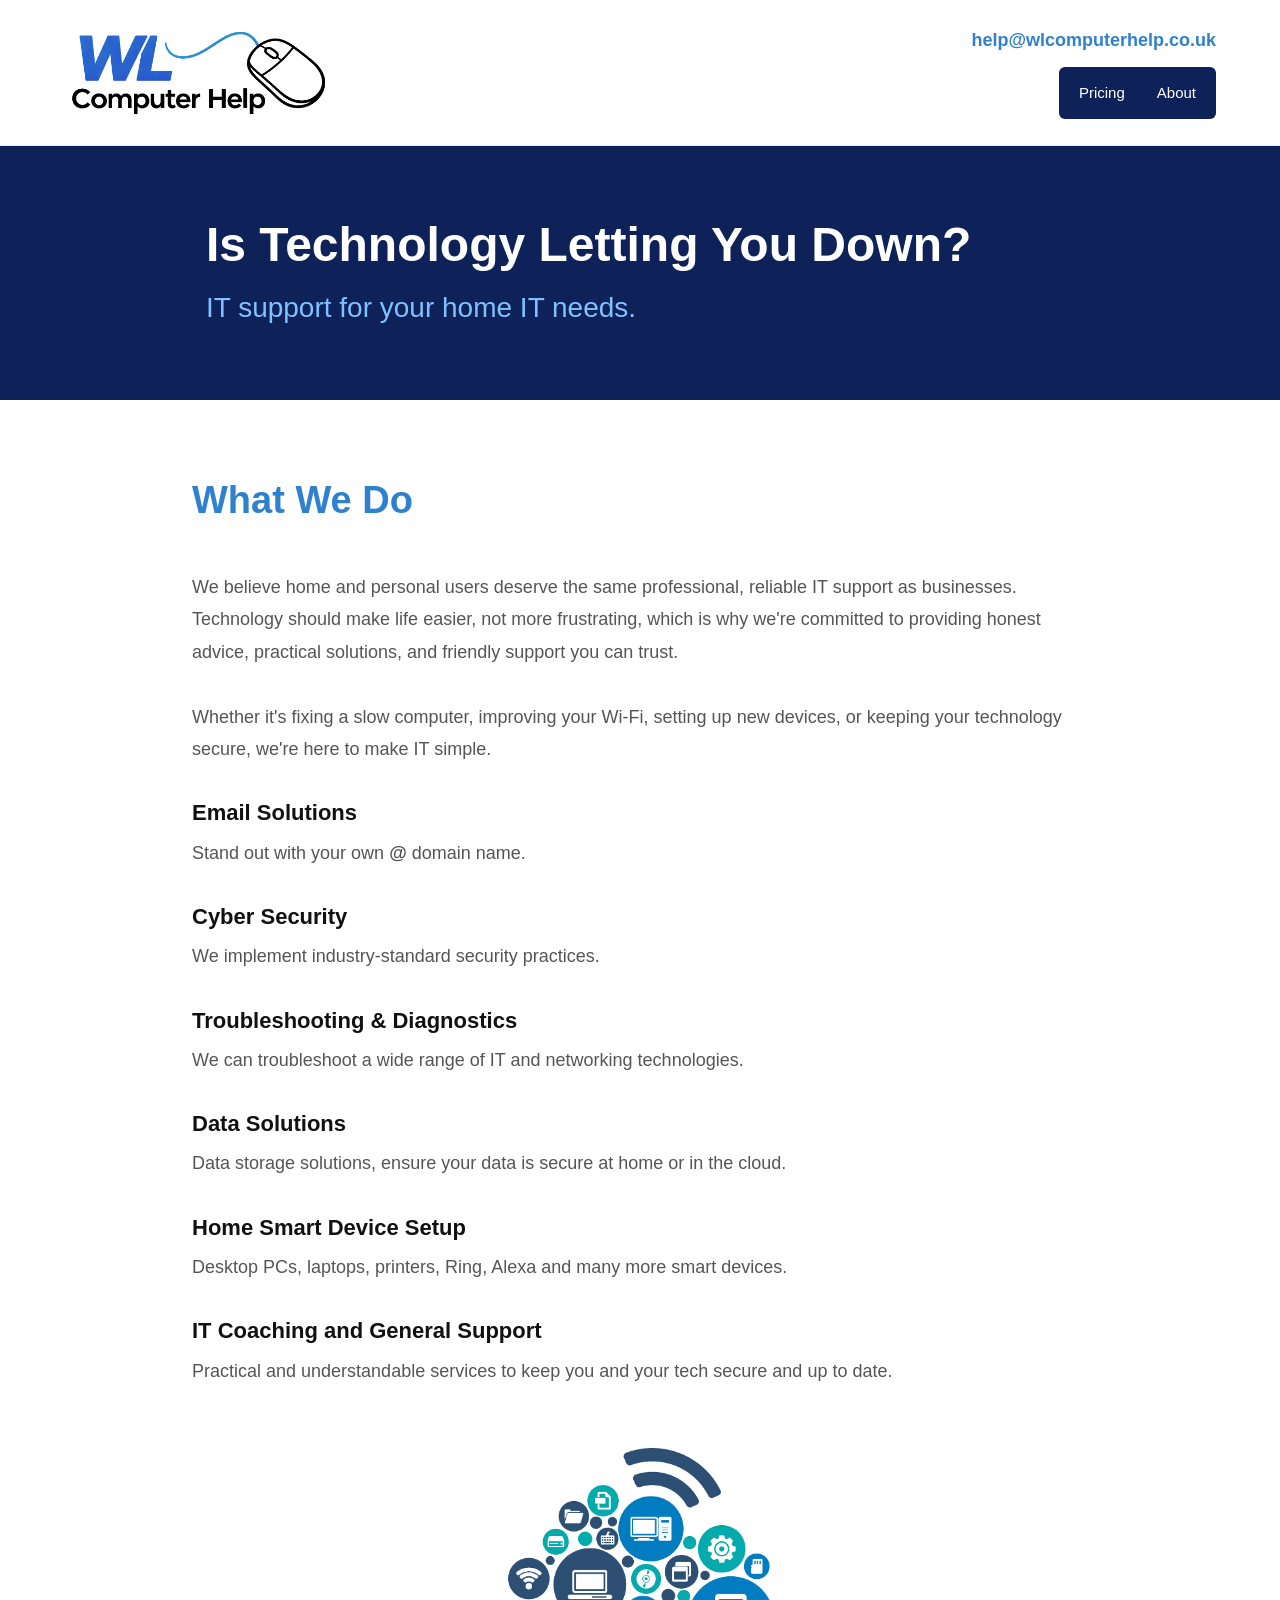
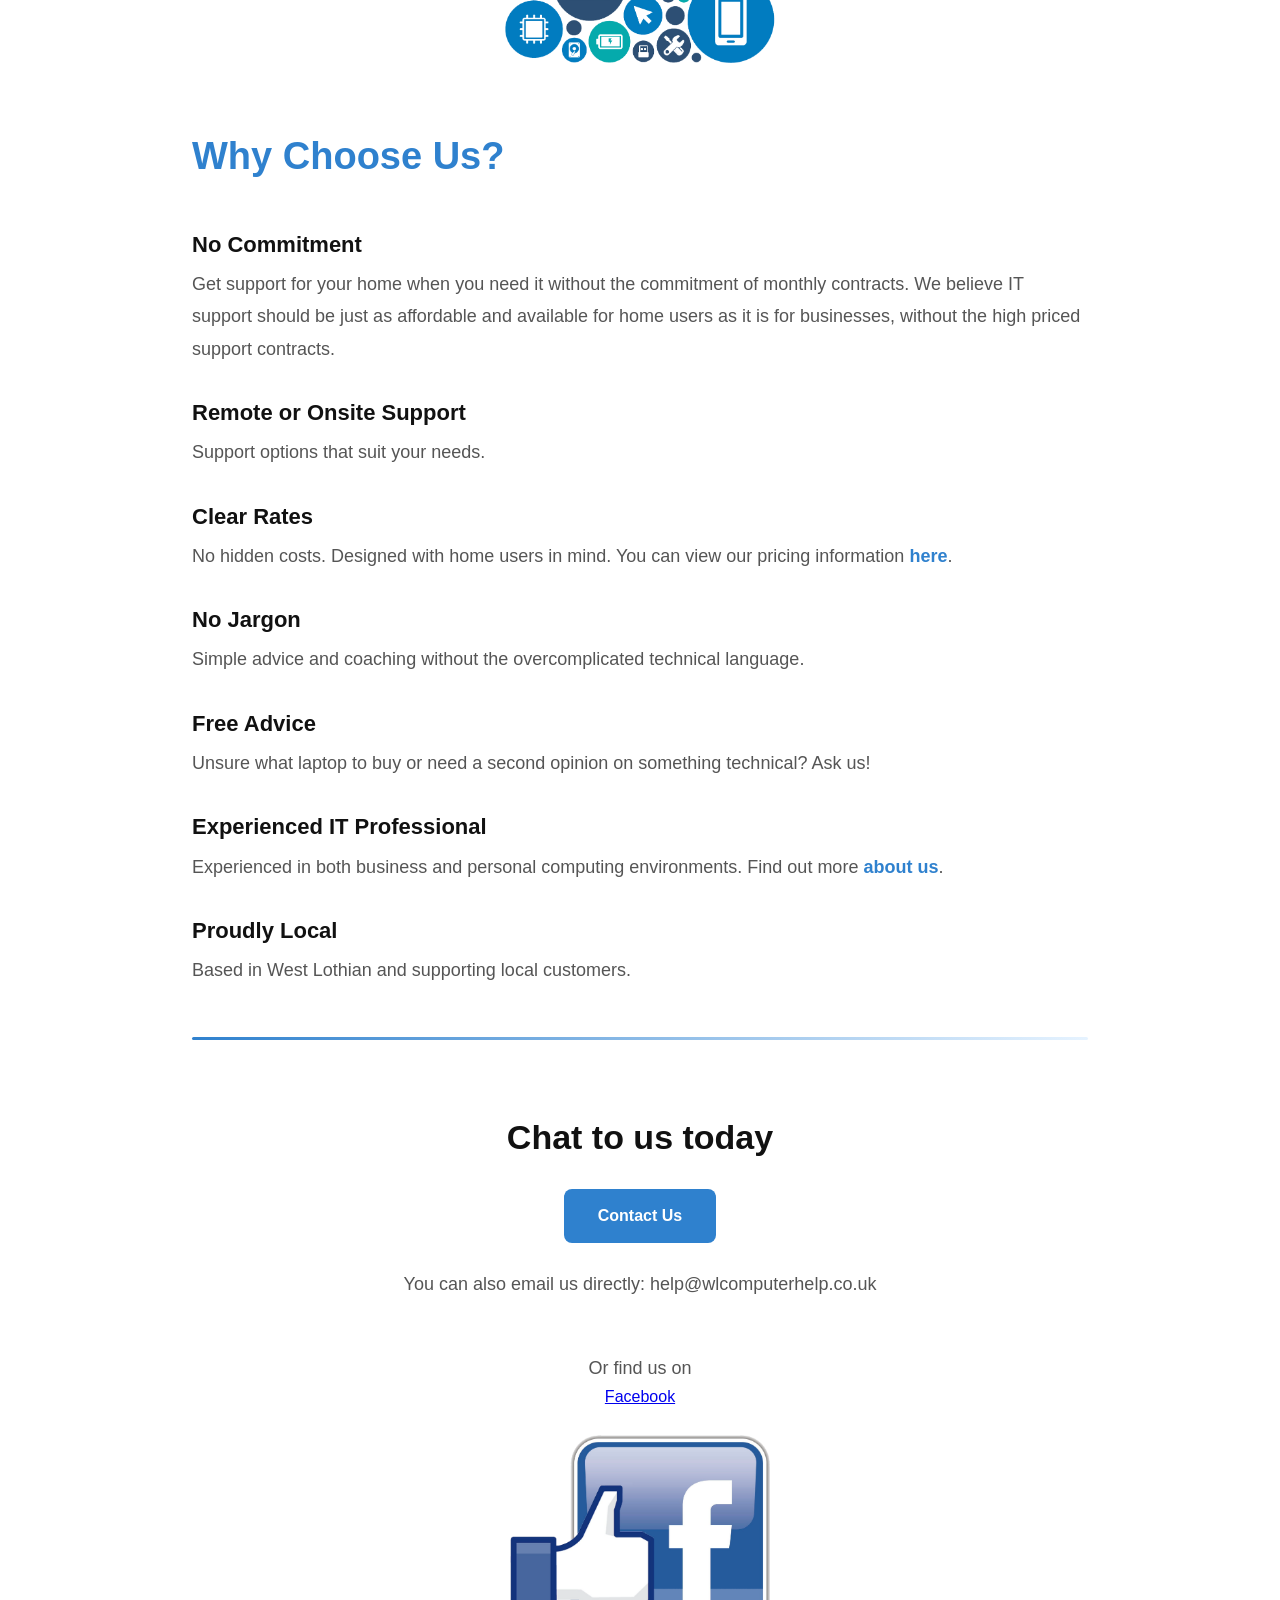
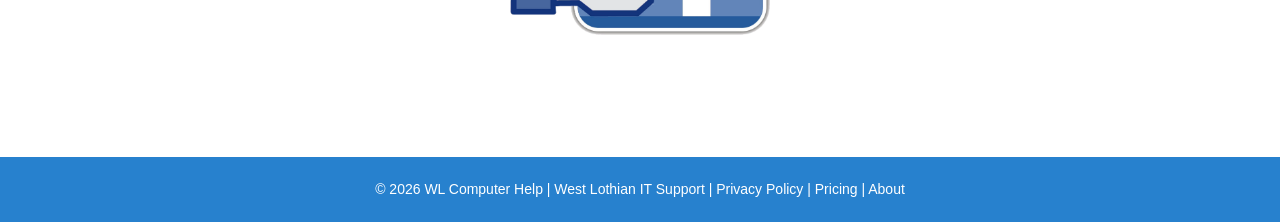
==== index.html @ 46510665 "Add files via upload" ====
<!DOCTYPE html>
<html lang="en">
<head>
    <meta charset="UTF-8">
    <meta name="viewport" content="width=device-width, initial-scale=1.0">
    <meta name="description"
content="Professional IT support, computer IT services, business email solutions, cyber security and home technology support throughout West Lothian.">
    <title>WL Computer Help | West Lothian IT Support Services</title>
    <link rel="stylesheet" href="styles.css">
</head>

<body>

<header>
    <div class="header-inner">

        <img src="wlchlogo.png"
             alt="WL Computer Help Logo"
             class="logo">

        <div class="header-contact">

            <a href="mailto:help@wlcomputerhelp.co.uk"
               class="email-link">
                help@wlcomputerhelp.co.uk
            </a>

            <nav class="main-nav" aria-label="Main navigation">
         
                <a href="pricing.html">Pricing</a>
                <a href="about.html">About</a>
          
                </a>
            </nav>

        </div>

    </div>
</header>

<section class="hero">

    <div class="hero-content">

        <h1>Is Technology Letting You Down?</h1>

        <h2>IT support for your home IT needs.</h2>

    </div>

</section>

<section class="content-section">

    <div class="content-wrap">

        <main>

            <h2 class="section-title">What We Do</h2>

<div class="service-item">
                <p>We believe home and personal users deserve the same professional, reliable IT support as businesses. Technology should make life easier, not more frustrating, which is why we're committed to providing honest advice, practical solutions, and friendly support you can trust. <br><br>

Whether it's fixing a slow computer, improving your Wi-Fi, setting up new devices, or keeping your technology secure, we're here to make IT simple.</p>
            </div>

            
            <div class="service-item">
                <h3>Email Solutions</h3>
                <p>Stand out with your own <b>@</b> domain name.</p>
            </div>

            <div class="service-item">
                <h3>Cyber Security</h3>
                <p>We implement industry-standard security practices.</p>
            </div>

            <div class="service-item">
                <h3>Troubleshooting & Diagnostics</h3>
                <p>We can troubleshoot a wide range of IT and networking technologies.</p>
            </div>

            <div class="service-item">
                <h3>Data Solutions</h3>
                <p>Data storage solutions, ensure your data is secure at home or in the cloud.</p>
            </div>

            <div class="service-item">
                <h3>Home Smart Device Setup</h3>
                <p>Desktop PCs, laptops, printers, Ring, Alexa and many more smart devices.</p>
            </div>

            <div class="service-item">
                <h3>IT Coaching and General Support</h3>
                <p>Practical and understandable services to keep you and your tech secure and up to date.</p>
            </div>

            <img src="icons.png"
                 alt="Various technology icons"
                 class="centre-image">

            <h2 class="section-title">Why Choose Us?</h2>

            <div class="service-item">
                <h3>No Commitment</h3>
                <p>Get support for your home when you need it without the commitment of monthly contracts. We believe IT support should be just as affordable and available for home users as it is for businesses, without the high priced support contracts.</p>
            </div>

            <div class="service-item">
                <h3>Remote or Onsite Support</h3>
                <p>Support options that suit your needs.</p>
            </div>

            <div class="service-item">
                <h3>Clear Rates</h3>
                <p>No hidden costs. Designed with home users in mind. You can view our pricing information <a href="pricing.html" style="text-decoration: none; font-weight: bold; color: #2f81ce;">here</a>.</p>
            </div>

            <div class="service-item">
                <h3>No Jargon</h3>
                <p>Simple advice and coaching without the overcomplicated technical language.</p>
            </div>

            <div class="service-item">
                <h3>Free Advice</h3>
                <p>Unsure what laptop to buy or need a second opinion on something technical? Ask us!</p>
            </div>

            <div class="service-item">
                <h3>Experienced IT Professional</h3>
                <p>Experienced in both business and personal computing environments. Find out more <a href="about.html" style="text-decoration: none; font-weight: bold; color: #2f81ce;">about us</a>.</p>
            </div>

            <div class="service-item">
                <h3>Proudly Local</h3>
                <p>Based in West Lothian and supporting local customers.</p>
            </div>

            <hr class="gradient">

            <div class="cta-box">

                <h2>Chat to us today</h2>

                <a href="https://forms.cloud.microsoft/e/CEXm6VhERg"
                   class="cta-button">
                    Contact Us
                </a>
                <br><br>
                <p>You can also email us directly: help@wlcomputerhelp.co.uk</p>
                <br><br>
                <p>Or find us on </p><a href="https://www.facebook.com/share/1EA4P9rFLn/">Facebook</a></p>
                <br>
                <a href="https://www.facebook.com/share/1EA4P9rFLn/"><img style="width:30%;" src="fb_logo.png"></a>
                <br>

            </div>

            

        </main>

    </div>

</section>

<footer>
    <p>
        &copy; 2026 WL Computer Help |
        West Lothian IT Support |
        <a href="privacy.html">Privacy Policy</a> | <a href="pricing.html">Pricing</a> | <a href="about.html">About</a>
    </p>
</footer>

</body>
</html>
---- styles.css ----
/* RESET */

* {
    margin: 0;
    padding: 0;
    box-sizing: border-box;
}

/* BODY */

body {
    font-family: -apple-system, BlinkMacSystemFont,
                 "Segoe UI", Roboto, Helvetica, Arial, sans-serif;
    background: #0e2259;
    color: #333;
    line-height: 1.6;
}

/* HEADER */

header {
    background: #ffffff;
    border-bottom: 1px solid #ececec;
}

.header-inner {
    width: 90%;
    max-width: 1400px;
    margin: 0 auto;
    padding: 24px 0;

    display: flex;
    justify-content: space-between;
    align-items: center;
}

.logo {
    width: 270px;
    max-width: 100%;
}

.email-link {
    color: #2f81ce;
    text-decoration: none;
    font-size: 18px;
    font-weight: 600;
}

.email-link:hover {
    text-decoration: underline;
}

/* HEADER CONTACT AND NAVIGATION */

.header-contact {
    display: flex;
    flex-direction: column;
    align-items: flex-end;
    gap: 12px;
}

.main-nav {
    display: flex;
    justify-content: flex-end;
    align-items: center;
    gap: 4px;
    background: #0e2259;
    padding: 6px;
    border-radius: 6px;
}

.main-nav a {
    display: block;
    color: #ffffff;
    text-decoration: none;
    padding: 8px 14px;
    font-size: 15px;
    font-weight: 500;
    border-radius: 4px;
    transition: background 0.2s ease;
}

.main-nav a:hover {
    background: #2781ce;
}

/* MOBILE NAVIGATION */

@media (max-width: 768px) {

    .header-inner {
        width: 100%;
        padding: 20px 0 0;
        flex-direction: column;
        gap: 15px;
        text-align: center;
    }

    .header-contact {
        width: 100%;
        align-items: center;
        gap: 12px;
    }

    .email-link {
        font-size: 16px;
        overflow-wrap: anywhere;
    }

    .main-nav {
        width: 100%;
        flex-direction: column;
        align-items: stretch;
        gap: 0;
        padding: 0;
        background: #eeeeee;
        border-radius: 0;
    }

    .main-nav a {
        width: 100%;
        text-align: center;
        color: #111111;
        background: #eeeeee;
        padding: 12px 16px;
        border-radius: 0;
        border-top: 1px solid #dddddd;
        font-size: 16px;
    }

    .main-nav a:hover {
        background: #dddddd;
    }

    .hero {
        padding: 50px 20px;
    }

    .hero-content,
    .content-wrap {
        width: 92%;
    }

    .hero h1 {
        font-size: 34px;
    }

    .hero h2 {
        font-size: 22px;
    }

    .section-title {
        font-size: 30px;
    }

    h3 {
        font-size: 20px;
    }

    p {
        font-size: 17px;
    }

    .cta-box h2 {
        font-size: 28px;
    }

    .logo {
        width: 220px;
    }
}

/* HERO */

.hero {
    padding: 70px 20px;
}

.hero-content {
    width: 70%;
    max-width: 1200px;
    margin: 0 auto;
}

.hero h1 {
    color: #ffffff;
    font-size: 48px;
    font-weight: 700;
    line-height: 1.2;
    margin-bottom: 12px;
}

.hero h2 {
    color: #7fc1ff;
    font-size: 28px;
    font-weight: 500;
}

/* CONTENT SECTION */

.content-section {
    width: 100%;
    background: #ffffff;
    padding: 70px 0;
}

.content-wrap {
    width: 70%;
    max-width: 1200px;
    margin: 0 auto;
}

main {
    max-width: 950px;
}

/* HEADINGS */

.section-title {
    color: #2f81ce;
    font-size: 38px;
    font-weight: 700;
    margin-bottom: 40px;
}

h3 {
    font-size: 22px;
    font-weight: 600;
    color: #111;
    margin-bottom: 6px;
}

p {
    font-size: 18px;
    color: #555;
    line-height: 1.8;
}

/* SERVICE BLOCKS */

.service-item {
    margin-bottom: 30px;
}

/* IMAGES */

.centre-image {
    width: 300px;
    display: block;
    margin: 50px auto;
}

/* DIVIDER */

hr.gradient {
    height: 3px;
    border: none;
    border-radius: 6px;
    background: linear-gradient(
        90deg,
        #2f81ce 0%,
        #e6f3ff 100%
    );
    margin: 50px 0;
}

/* CTA */

.cta-box {
    text-align: center;
    padding: 20px 0 40px;
}

.cta-box h2 {
    color: #111;
    font-size: 34px;
    margin-bottom: 25px;
}

.cta-button {
    display: inline-block;
    background: #2f81ce;
    color: #ffffff;
    text-decoration: none;
    padding: 14px 34px;
    border-radius: 8px;
    font-weight: 600;
    transition: 0.25s ease;
}

.cta-button:hover {
    background: #1f6cb5;
}

/* FOOTER */

footer {
    background: #2781ce;
    color: #ffffff;
    text-align: center;
    padding: 20px;
}

footer p {
    color: #ffffff;
    font-size: 14px;
}

footer a {
    color: #ffffff;
    text-decoration: none;
}

footer a:hover {
    text-decoration: underline;
}

/* MOBILE */

@media (max-width: 768px) {

    .header-inner {
        flex-direction: column;
        gap: 15px;
        text-align: center;
    }

    .hero {
        padding: 50px 20px;
    }

    .hero-content,
    .content-wrap {
        width: 92%;
    }

    .hero h1 {
        font-size: 34px;
    }

    .hero h2 {
        font-size: 22px;
    }

    .section-title {
        font-size: 30px;
    }

    h3 {
        font-size: 20px;
    }

    p {
        font-size: 17px;
    }

    .cta-box h2 {
        font-size: 28px;
    }

    .logo {
        width: 220px;
    }
}
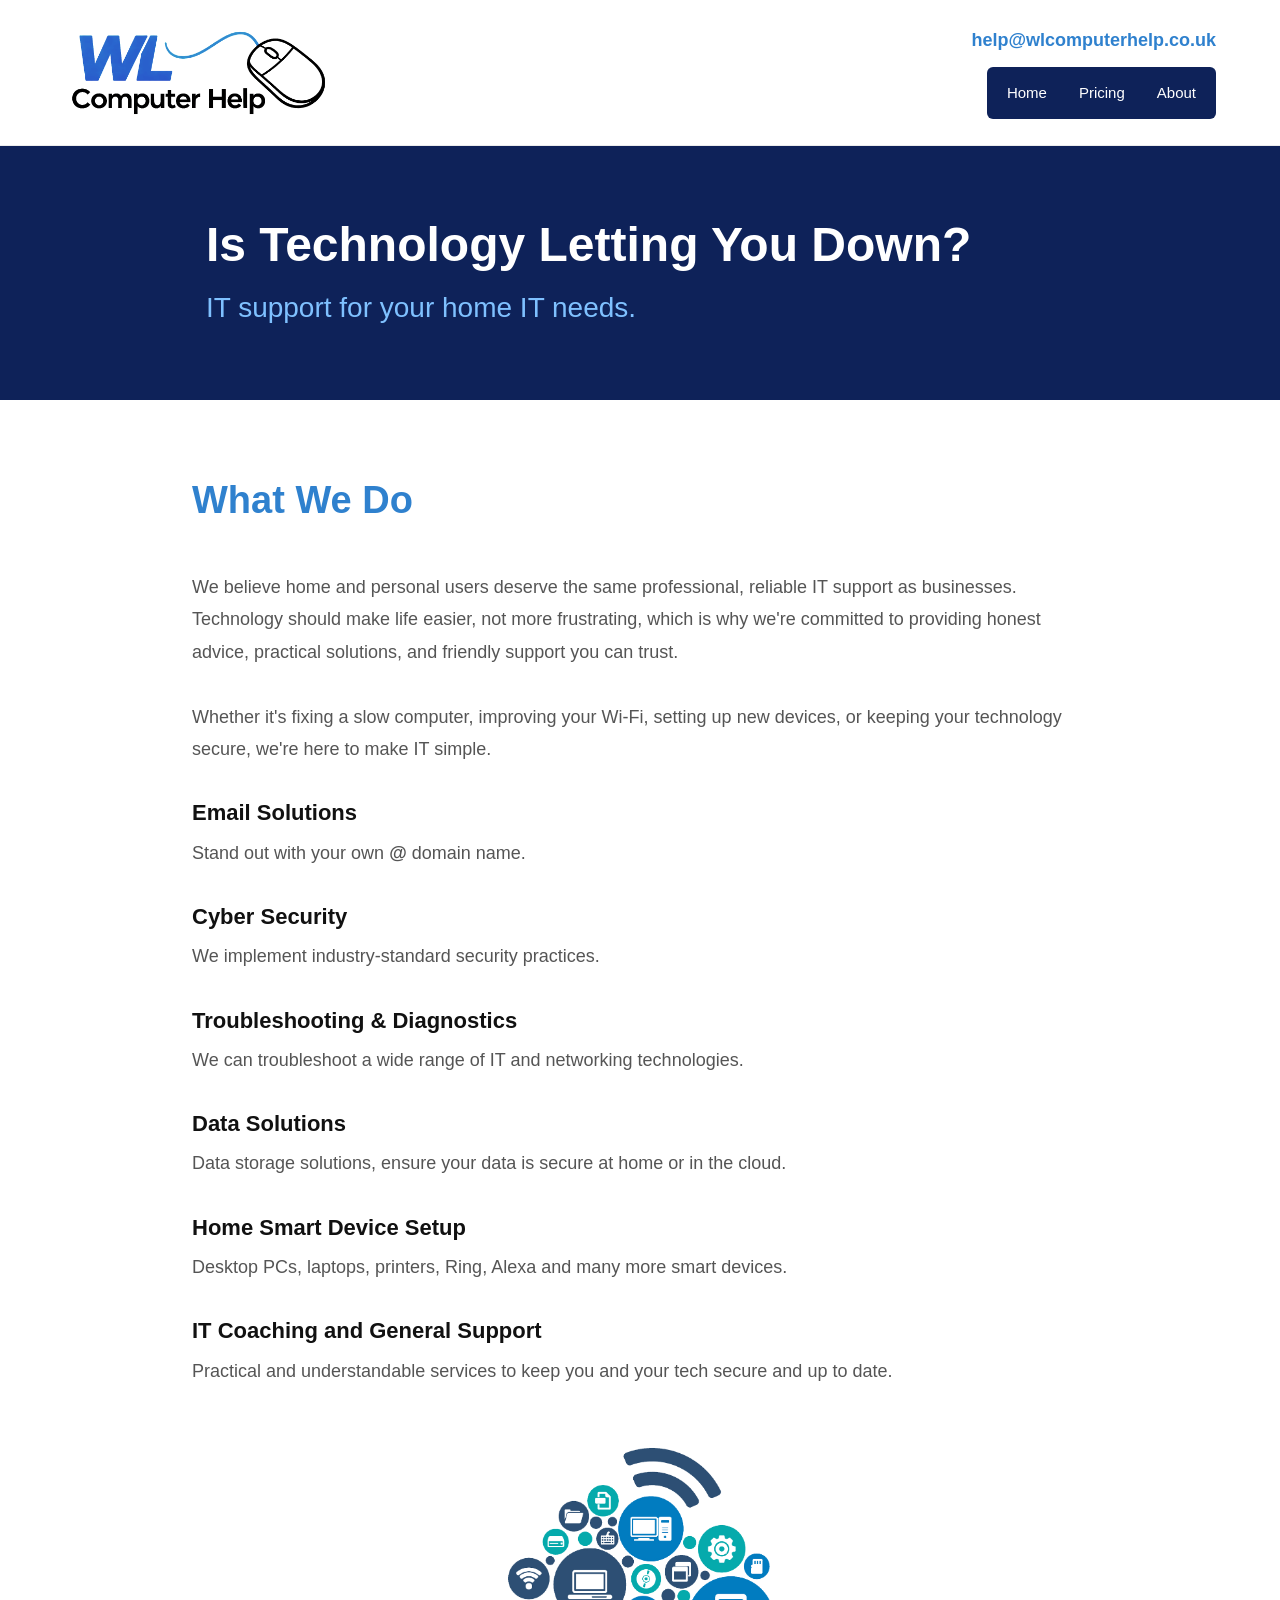
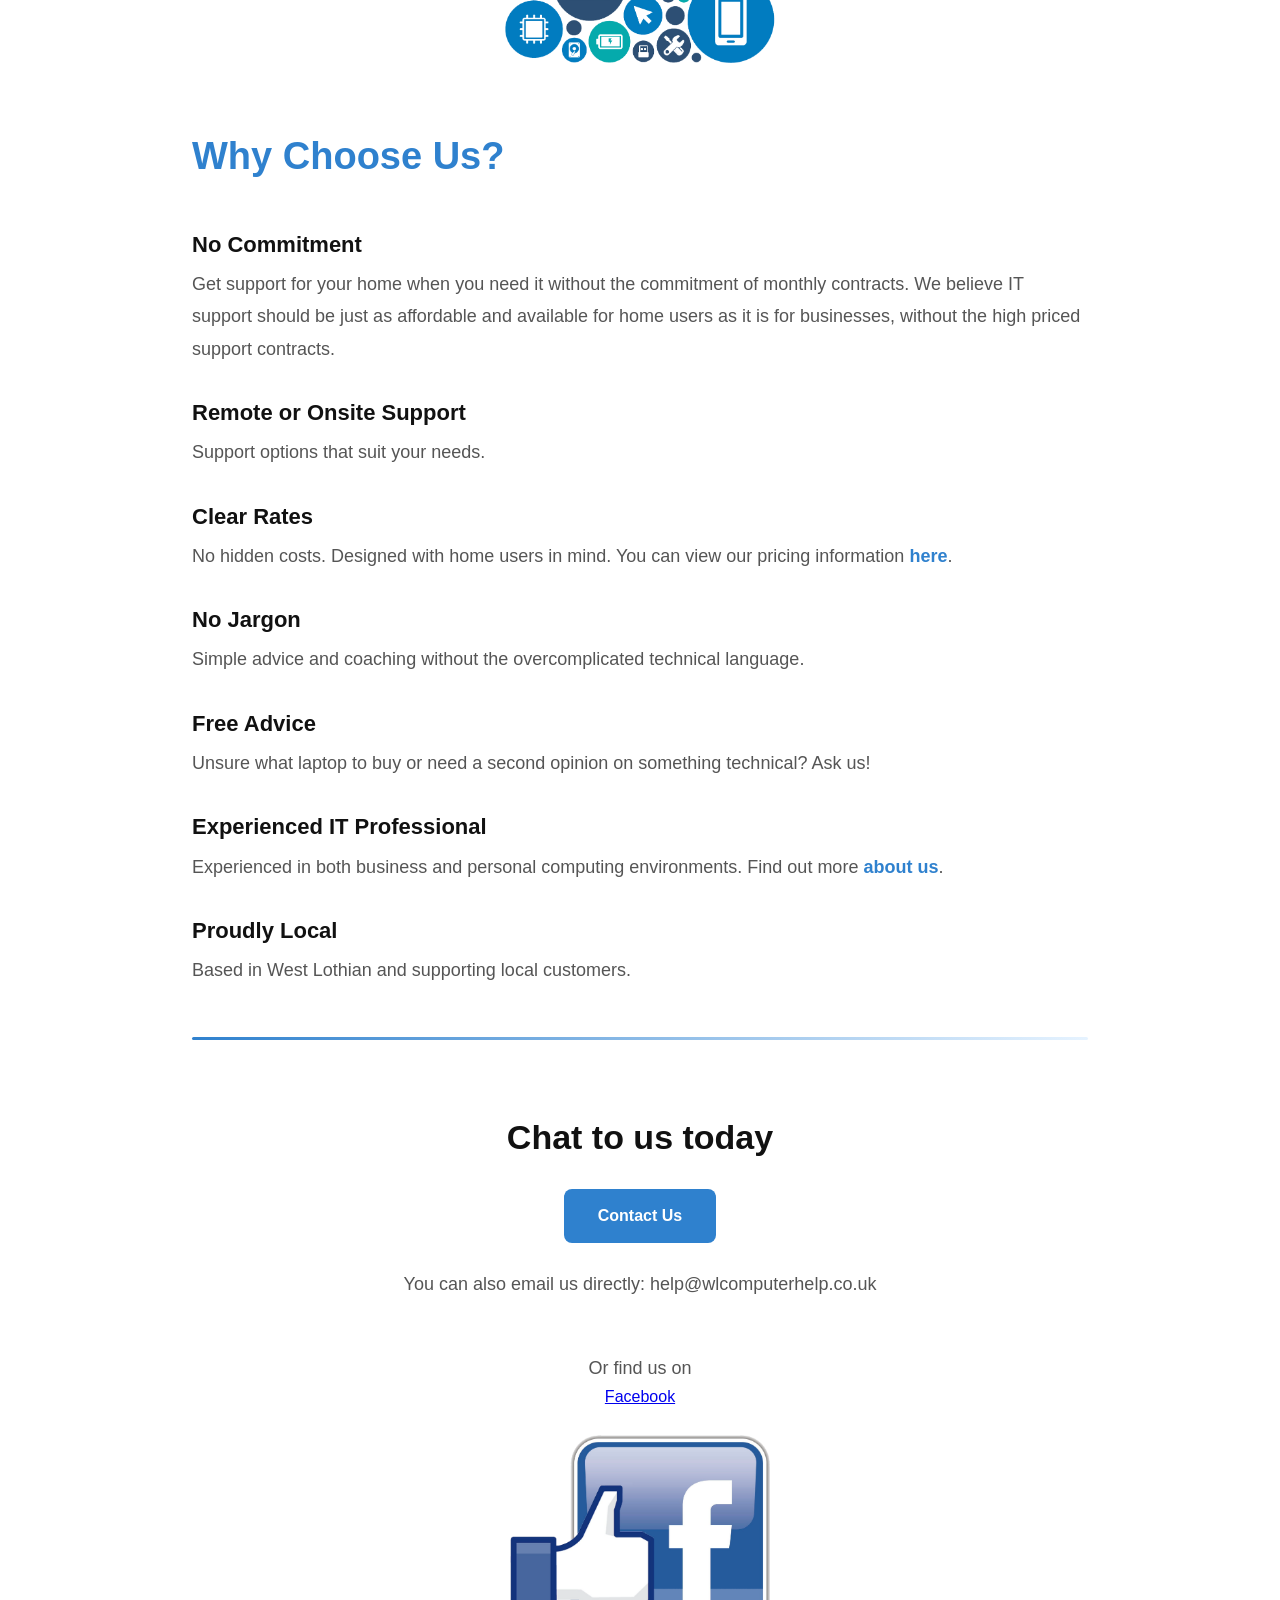
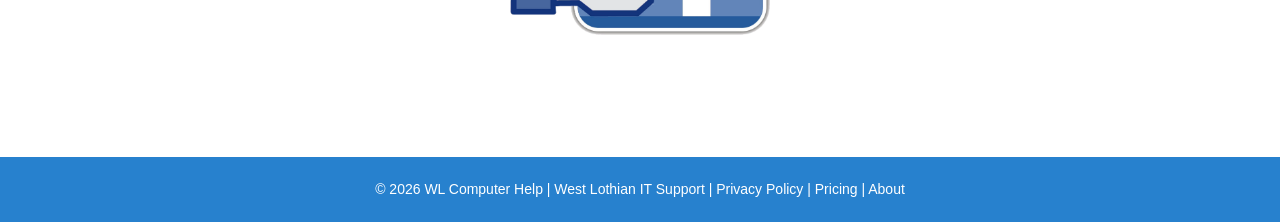
==== commit ee599b02: "Update index.html" ====
--- a/index.html
+++ b/index.html
@@ -26,7 +26,7 @@
             </a>
 
             <nav class="main-nav" aria-label="Main navigation">
-         
+                <a href="index.html">Home</a>
                 <a href="pricing.html">Pricing</a>
                 <a href="about.html">About</a>
           
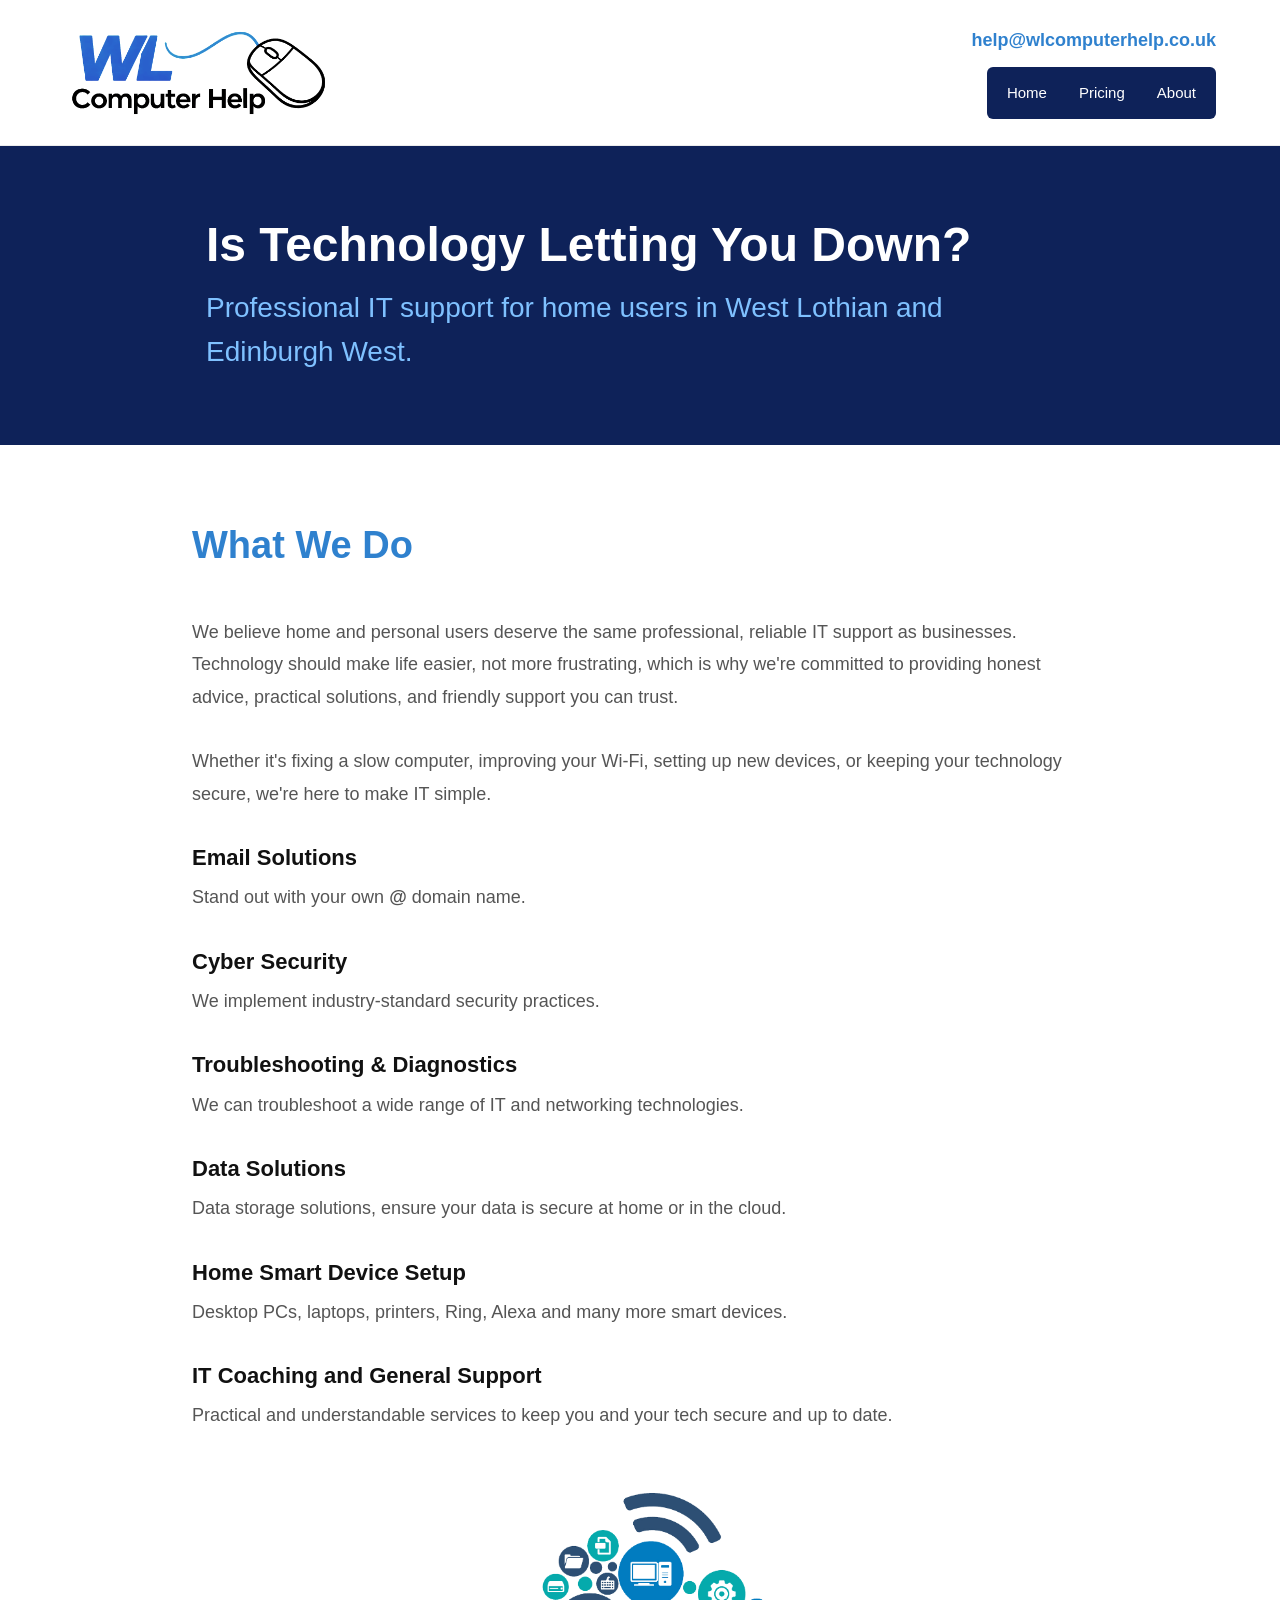
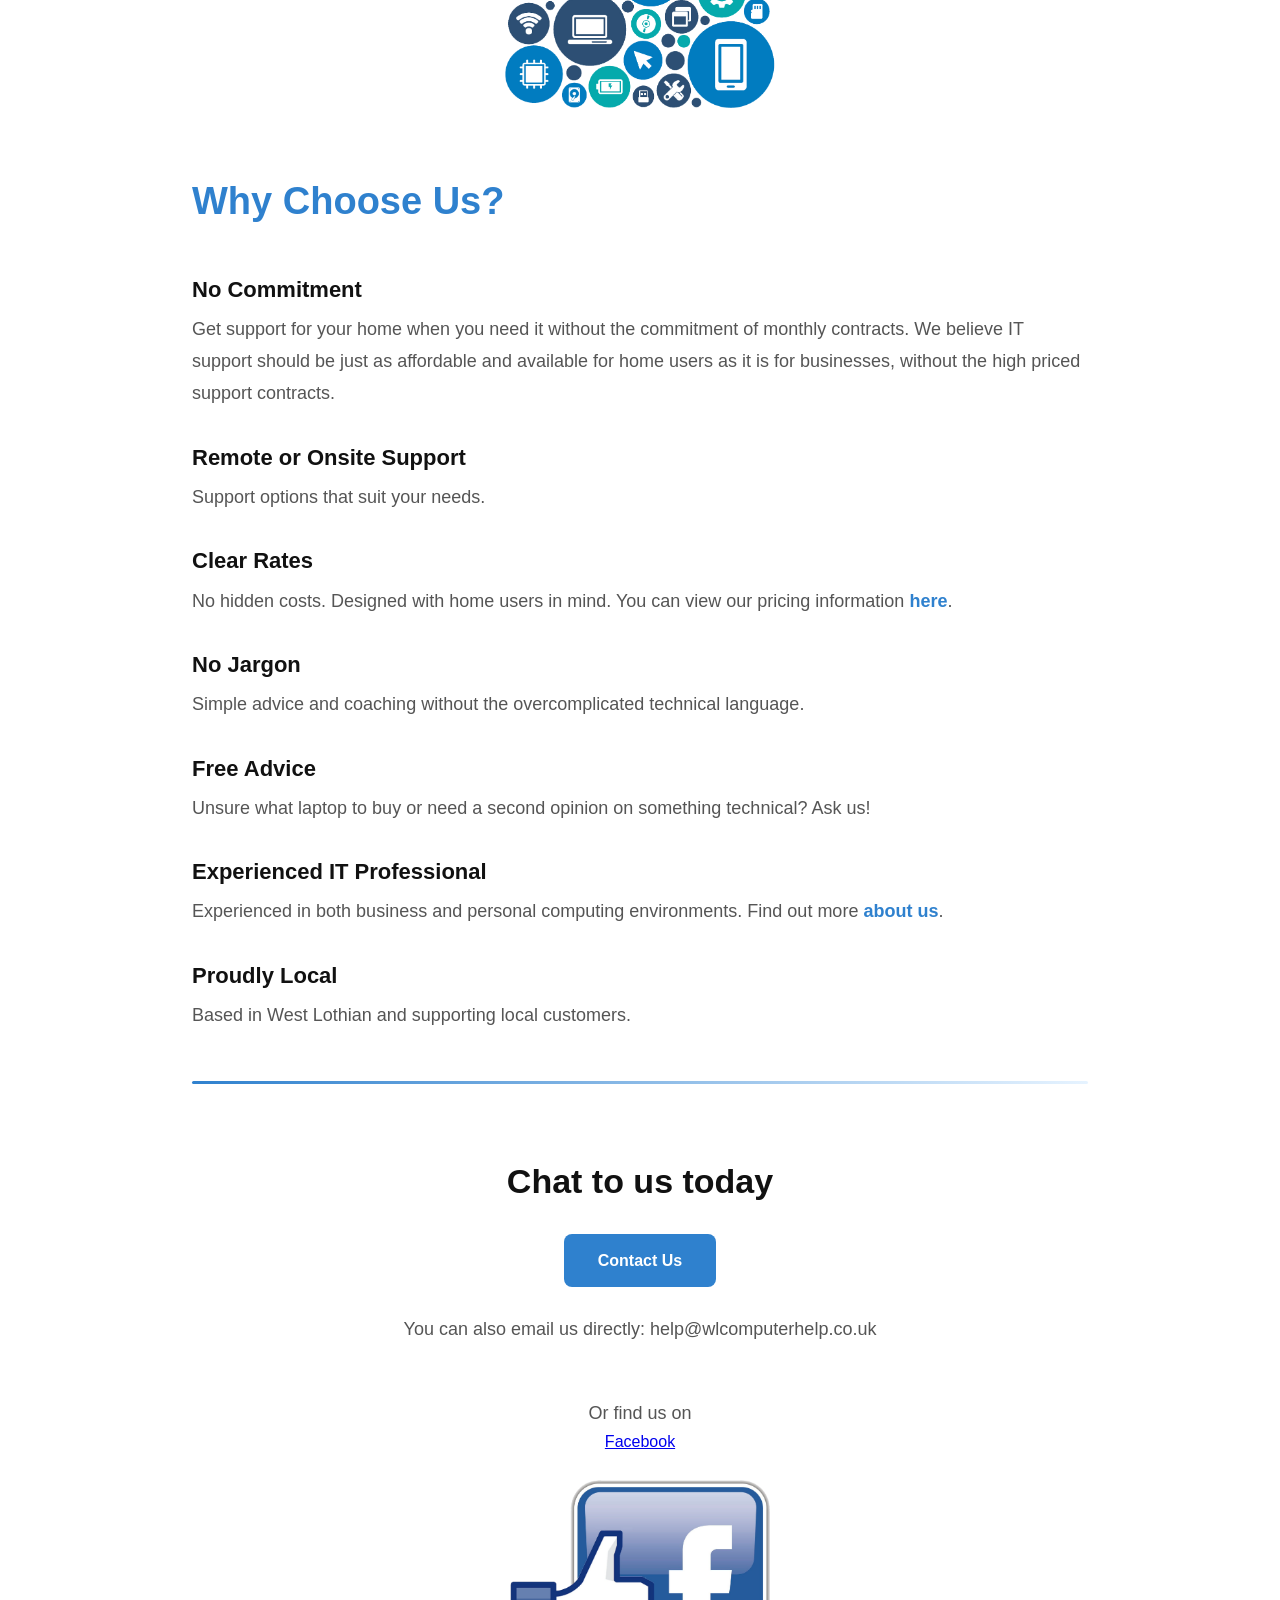
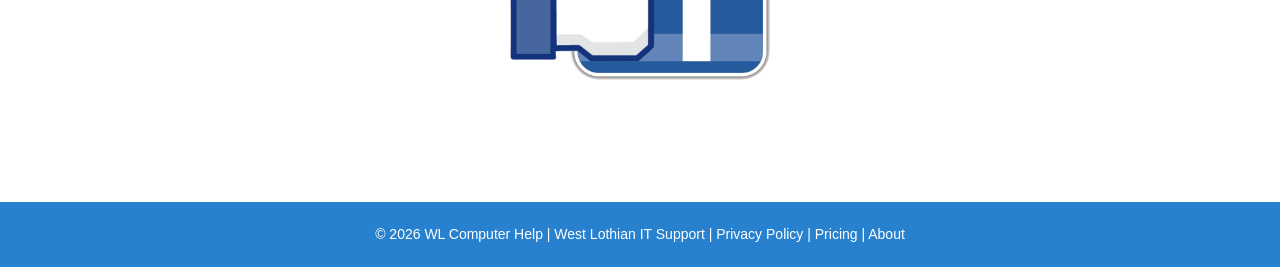
==== commit 798050f2: "Update index.html" ====
--- a/index.html
+++ b/index.html
@@ -5,7 +5,7 @@
     <meta name="viewport" content="width=device-width, initial-scale=1.0">
     <meta name="description"
 content="Professional IT support, computer IT services, business email solutions, cyber security and home technology support throughout West Lothian.">
-    <title>WL Computer Help | West Lothian IT Support Services</title>
+    <title>IIT Support and Computer Help in West Lothian | WL Computer Help</title>
     <link rel="stylesheet" href="styles.css">
 </head>
 
@@ -44,7 +44,7 @@
 
         <h1>Is Technology Letting You Down?</h1>
 
-        <h2>IT support for your home IT needs.</h2>
+        <h2>Professional IT support for home users in West Lothian and Edinburgh West.</h2>
 
     </div>
 
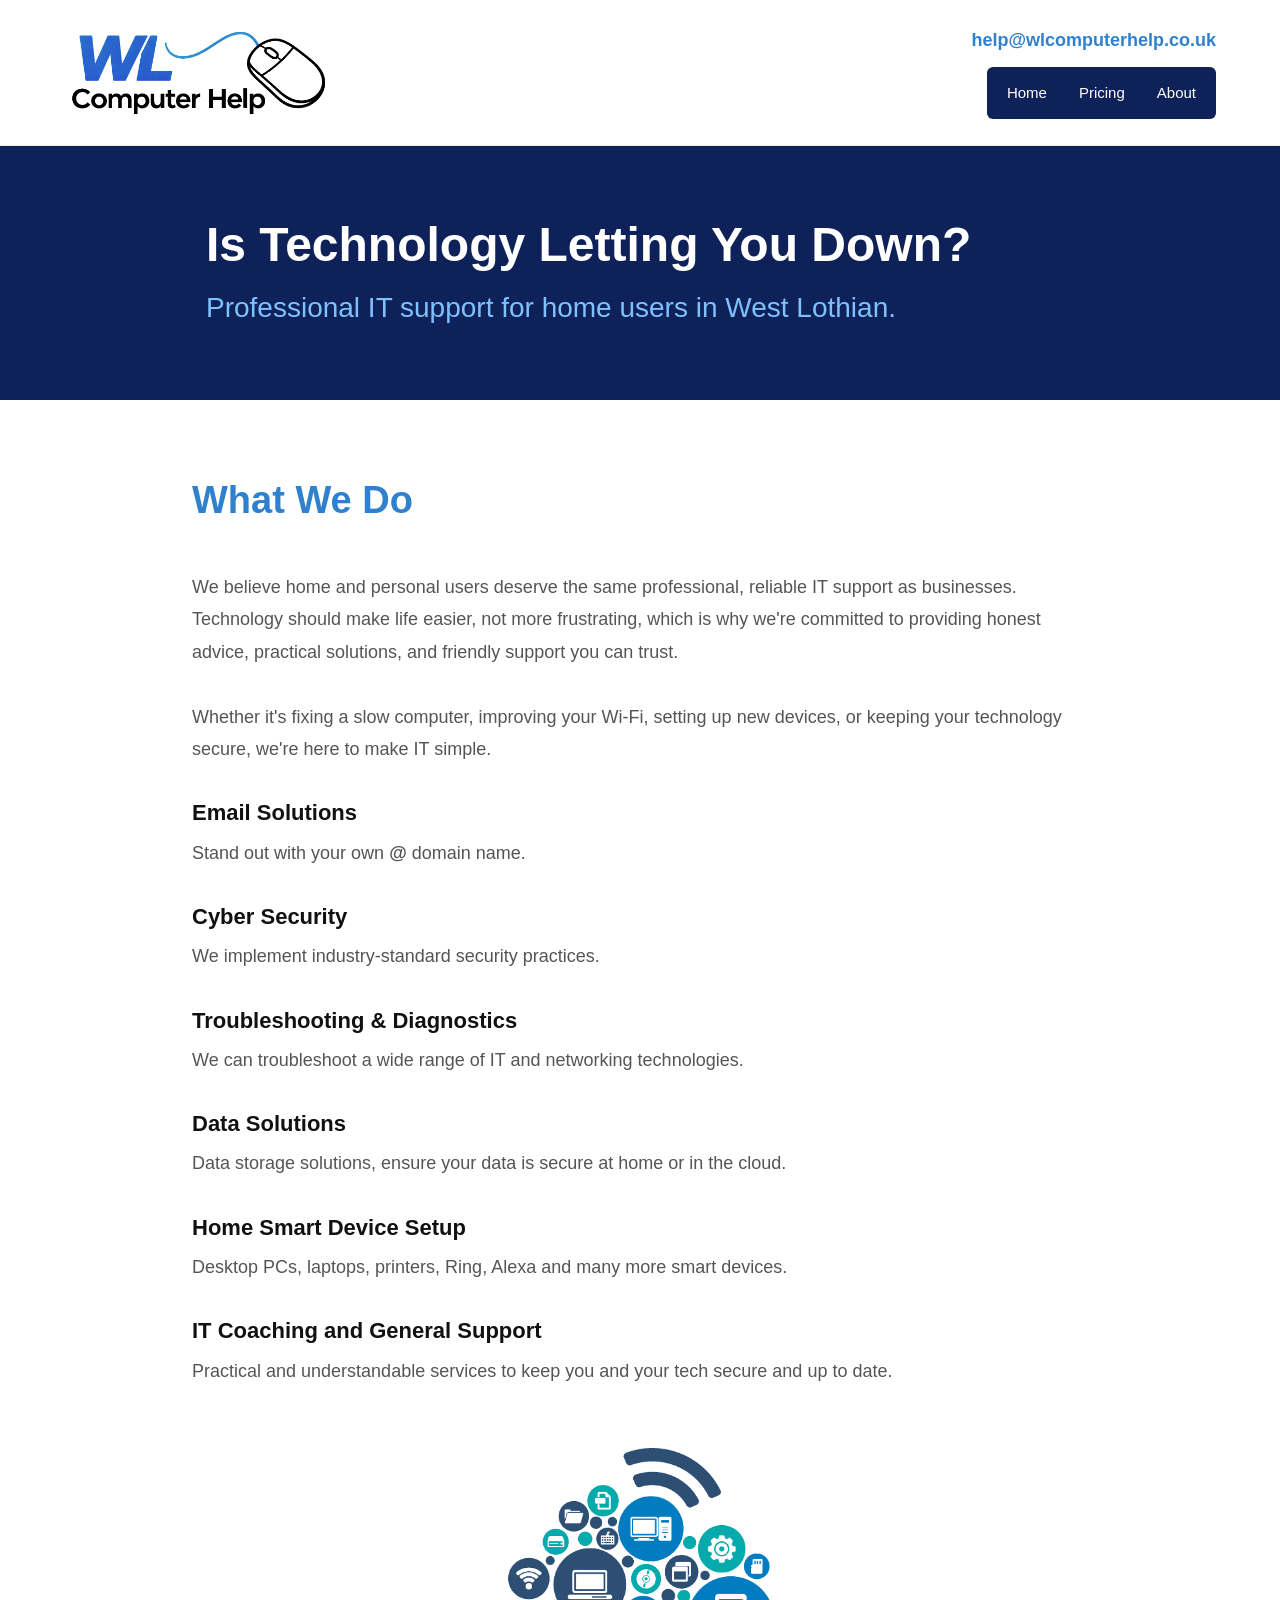
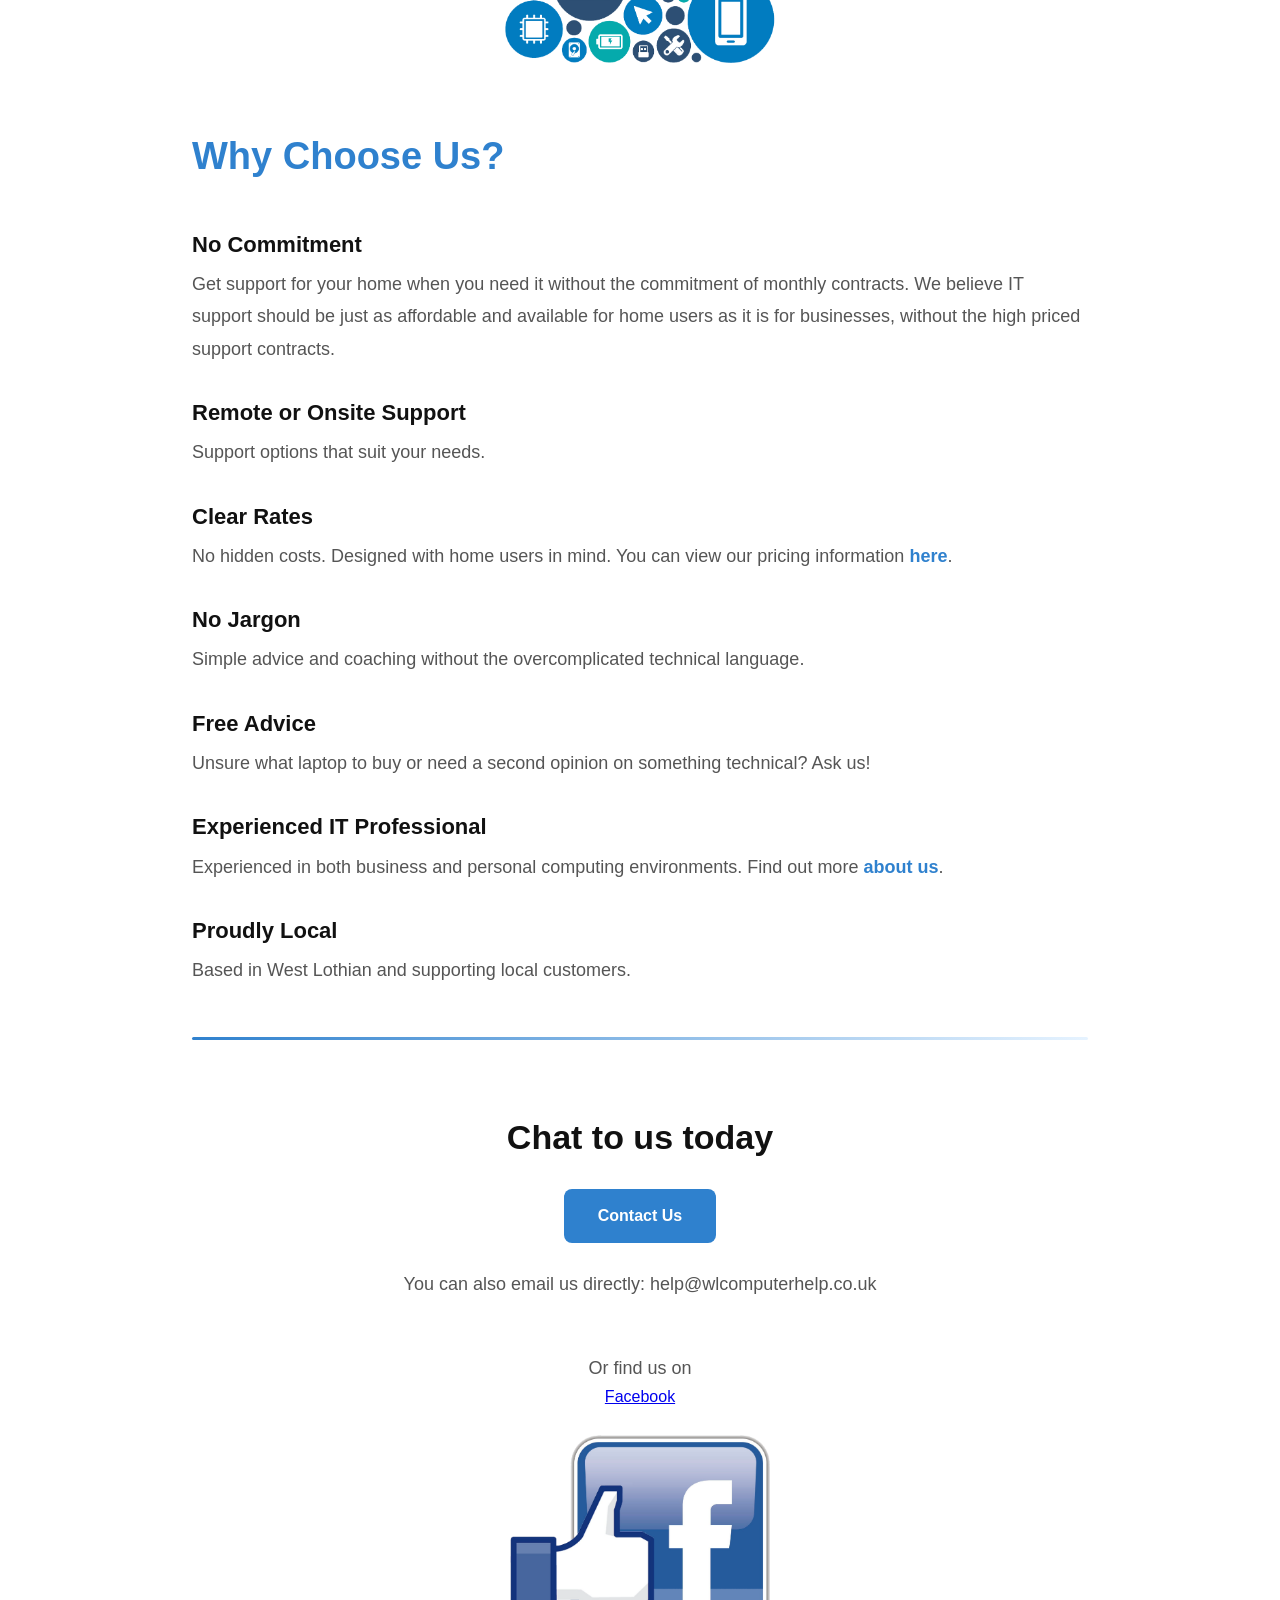
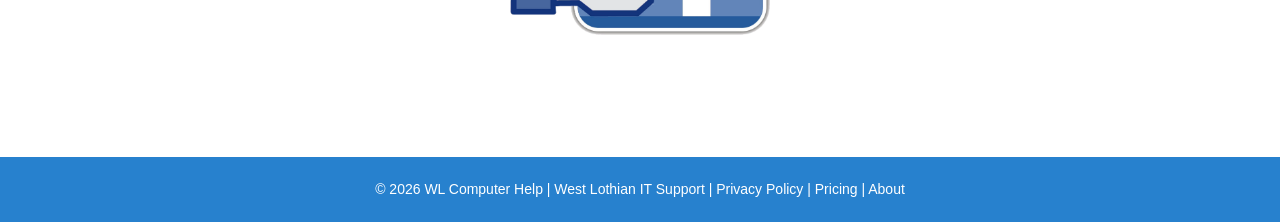
==== commit c8dca316: "Update index.html" ====
--- a/index.html
+++ b/index.html
@@ -5,7 +5,7 @@
     <meta name="viewport" content="width=device-width, initial-scale=1.0">
     <meta name="description"
 content="Professional IT support, computer IT services, business email solutions, cyber security and home technology support throughout West Lothian.">
-    <title>IIT Support and Computer Help in West Lothian | WL Computer Help</title>
+    <title>IT Support and Computer Help in West Lothian | WL Computer Help</title>
     <link rel="stylesheet" href="styles.css">
 </head>
 
@@ -44,7 +44,7 @@
 
         <h1>Is Technology Letting You Down?</h1>
 
-        <h2>Professional IT support for home users in West Lothian and Edinburgh West.</h2>
+        <h2>Professional IT support for home users in West Lothian.</h2>
 
     </div>
 
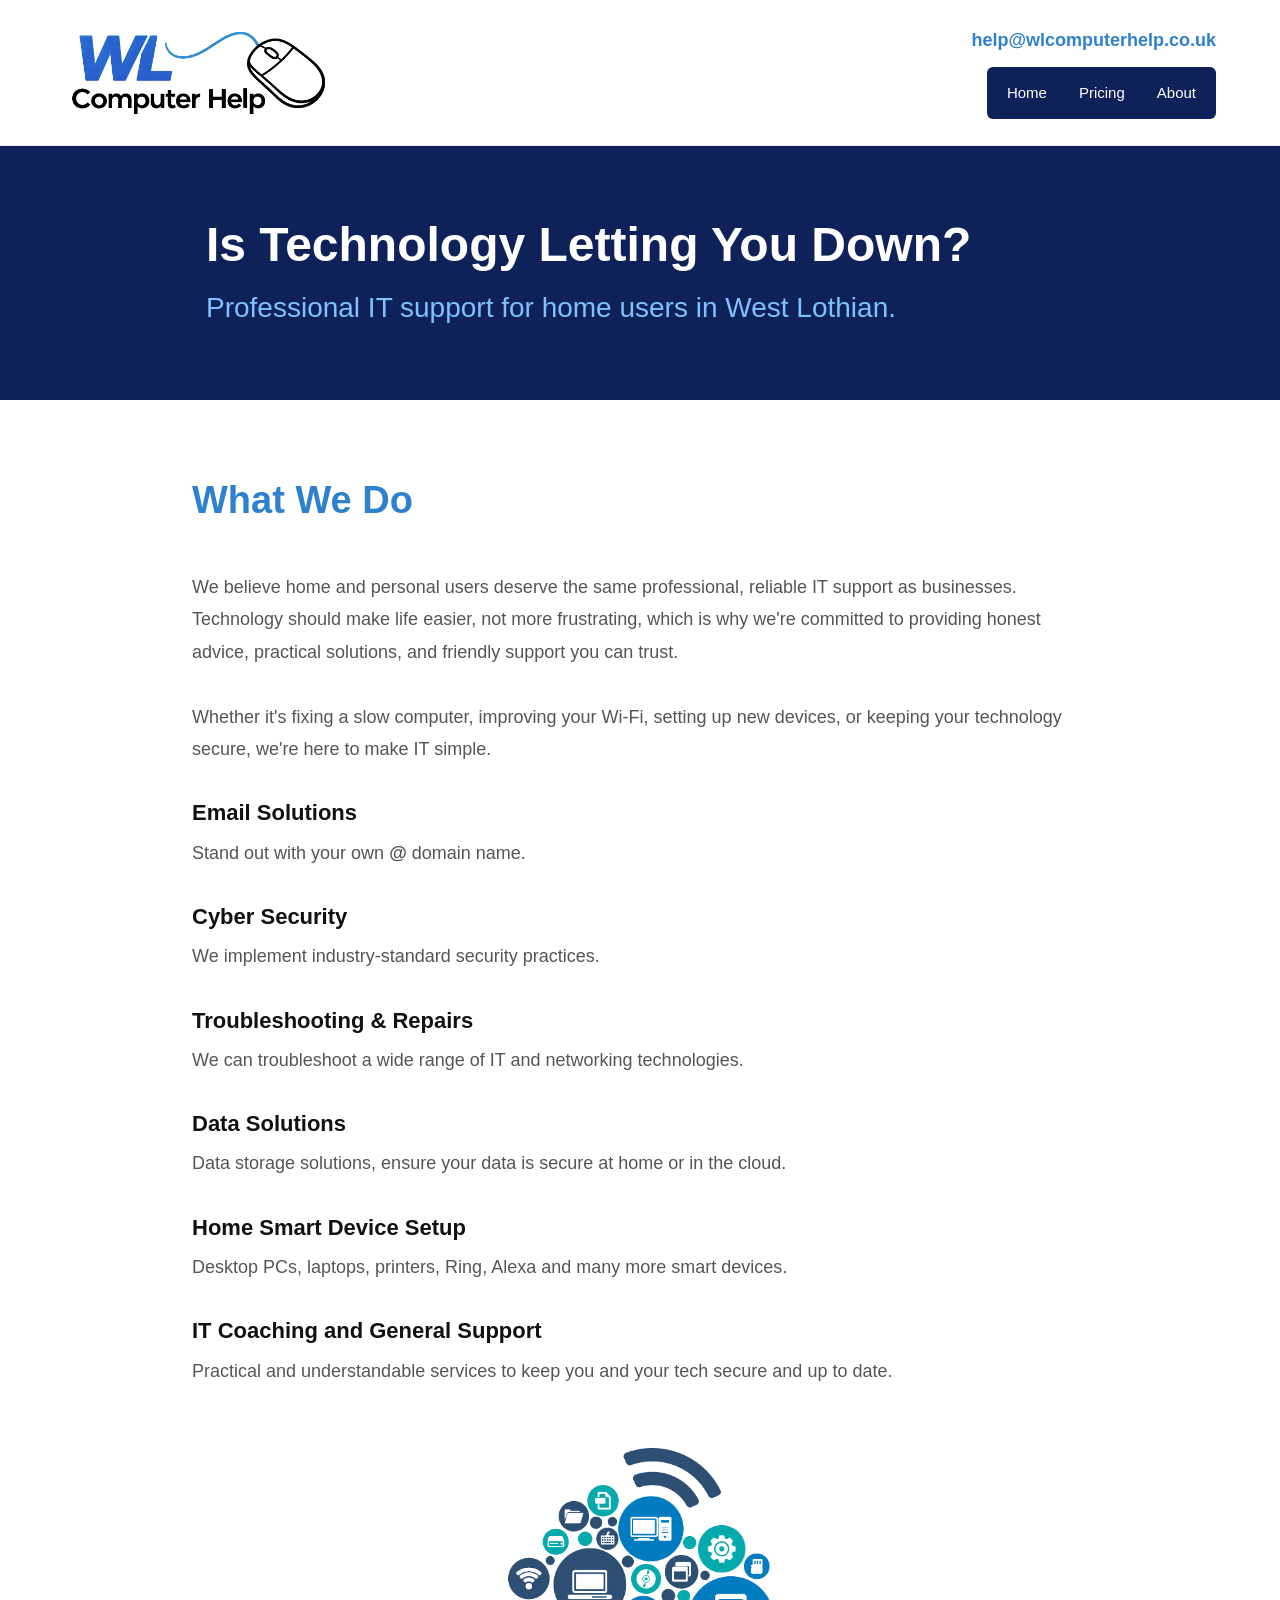
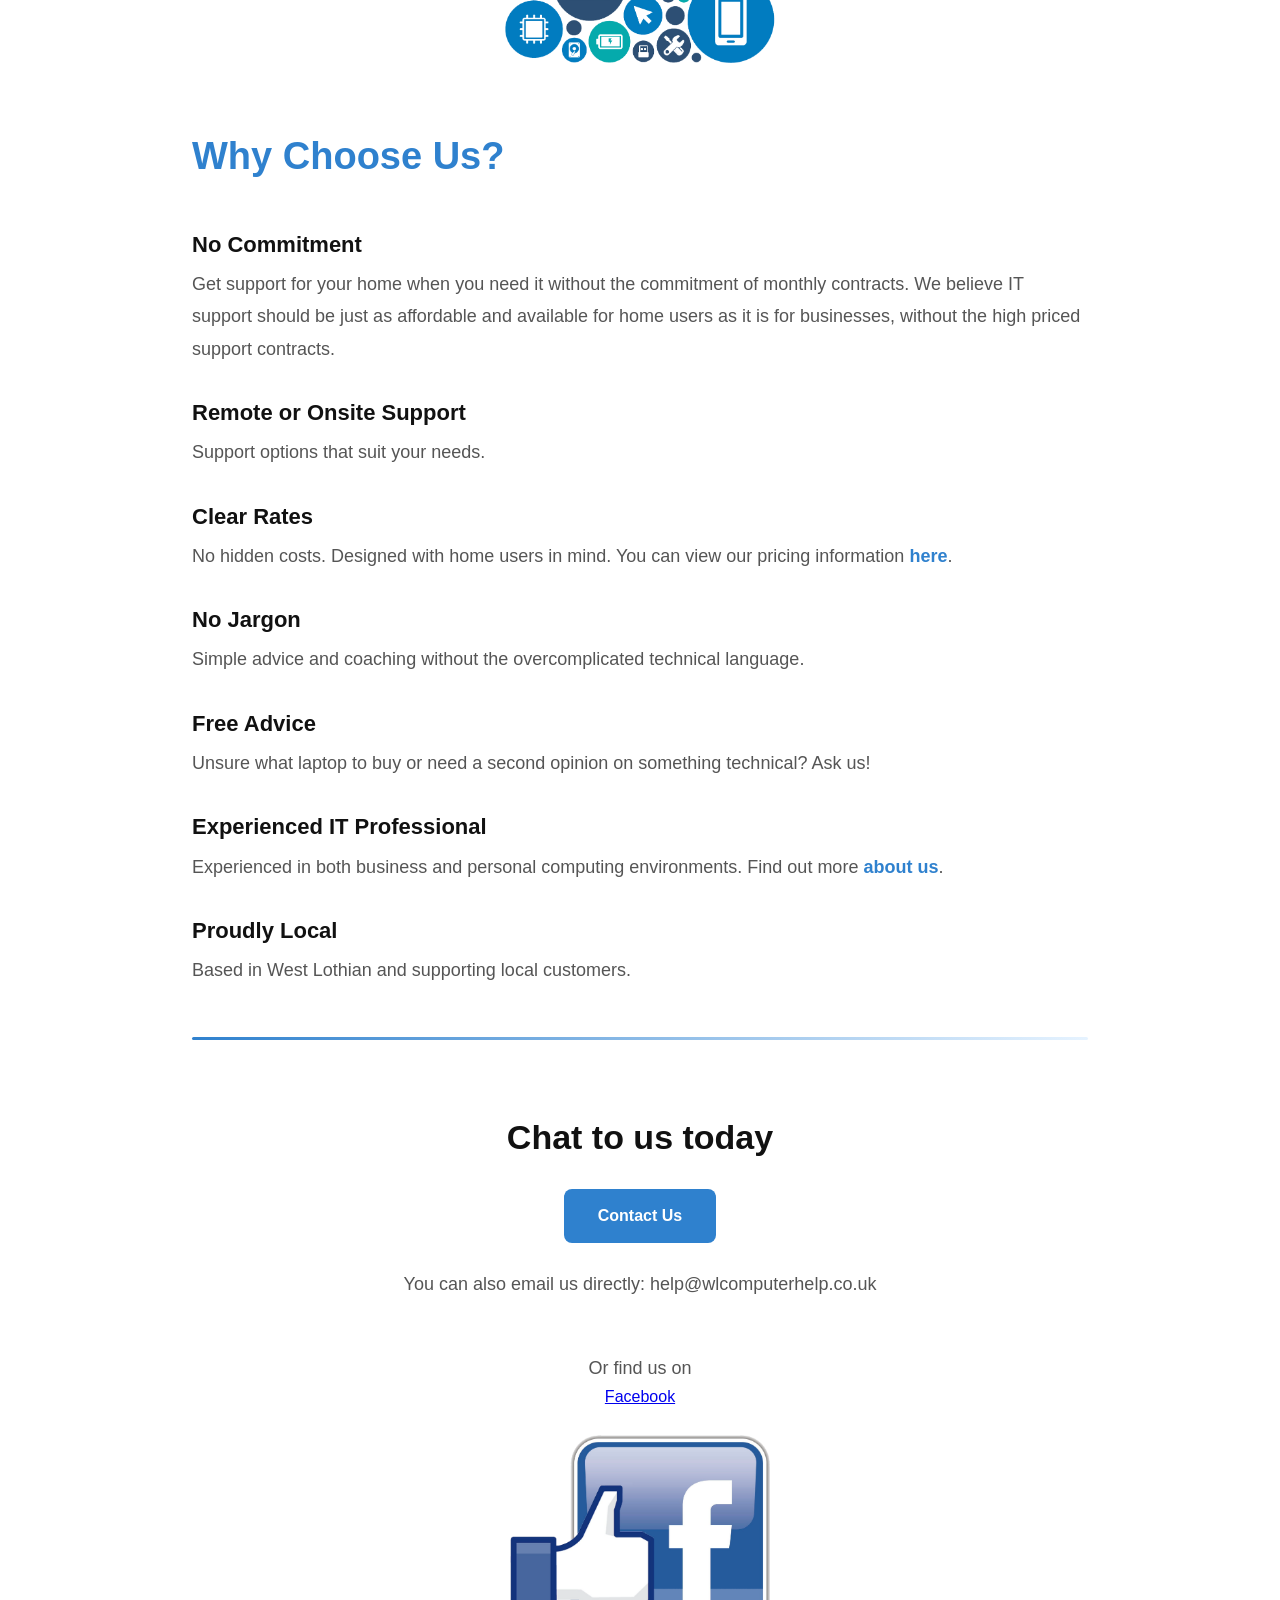
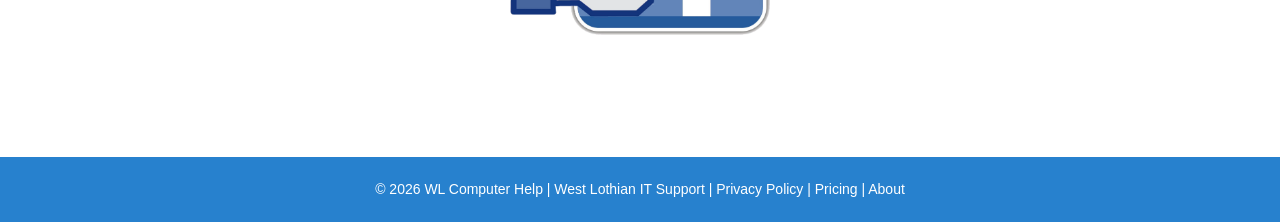
==== commit 724d0cfe: "Update index.html" ====
--- a/index.html
+++ b/index.html
@@ -76,7 +76,7 @@
             </div>
 
             <div class="service-item">
-                <h3>Troubleshooting & Diagnostics</h3>
+                <h3>Troubleshooting & Repairs</h3>
                 <p>We can troubleshoot a wide range of IT and networking technologies.</p>
             </div>
 
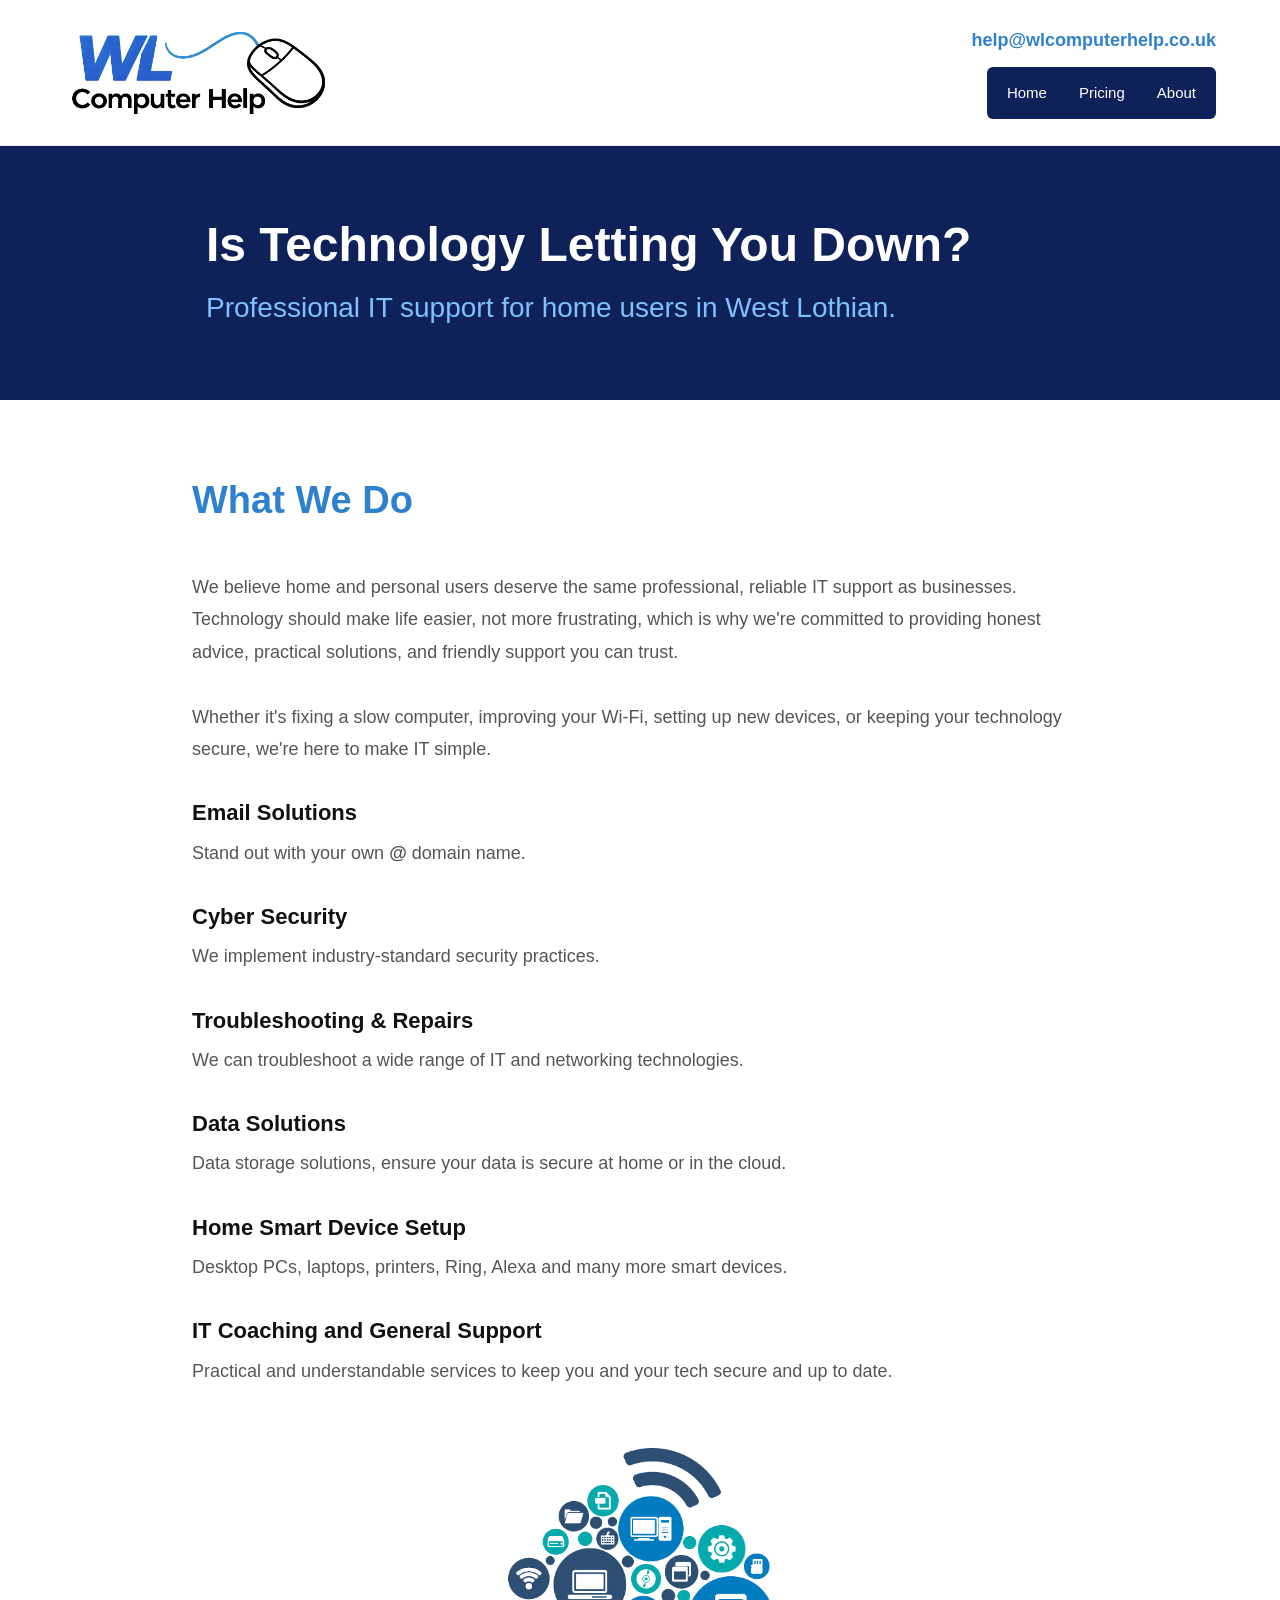
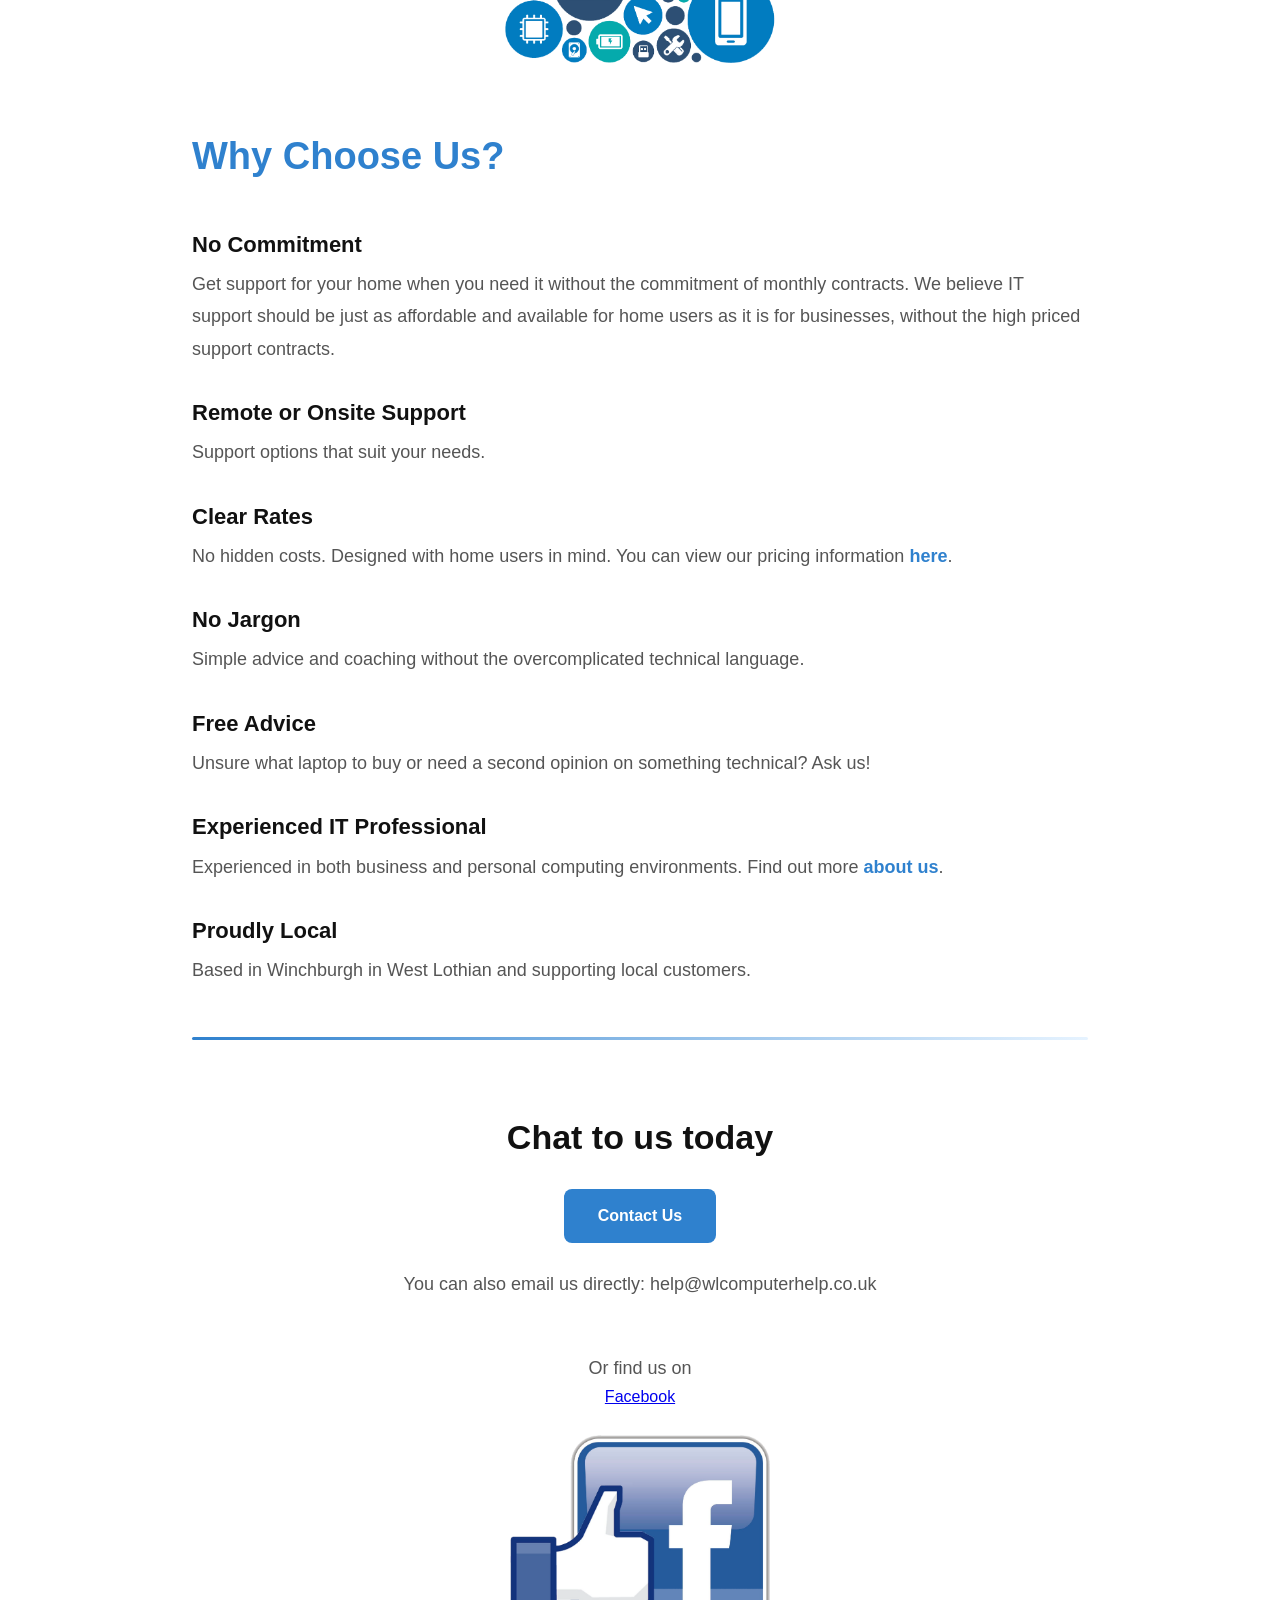
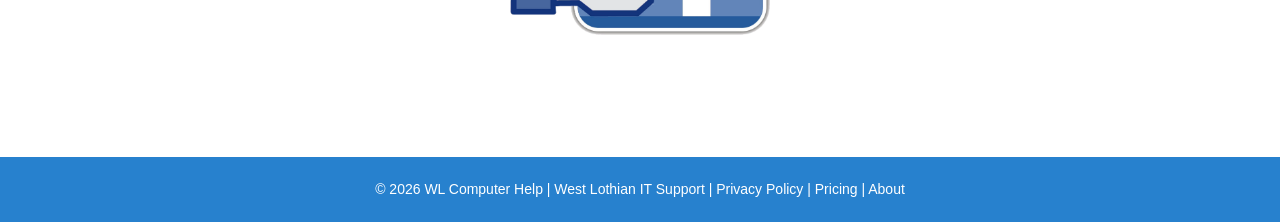
==== commit 16b5c905: "Update index.html" ====
--- a/index.html
+++ b/index.html
@@ -133,7 +133,7 @@
 
             <div class="service-item">
                 <h3>Proudly Local</h3>
-                <p>Based in West Lothian and supporting local customers.</p>
+                <p>Based in Winchburgh in West Lothian and supporting local customers.</p>
             </div>
 
             <hr class="gradient">
